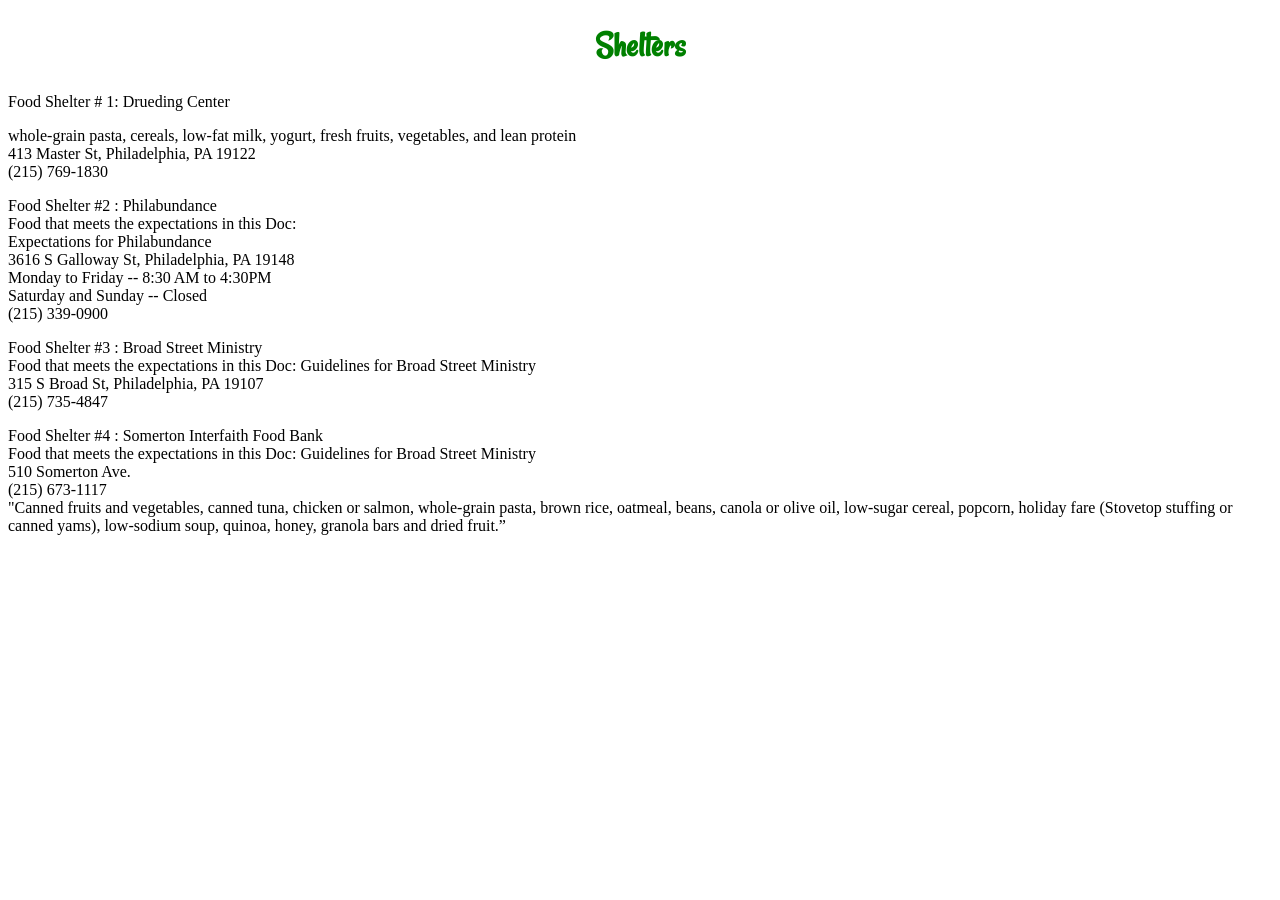
==== shelters.html @ a239f01a "Add files via upload" ====
<!DOCTYPE html>
<html>
  <head>
    <link href= "shelt.css" rel="stylesheet"> </link>
    <link href= "main.css" rel="stylesheet"> </link>
    <link href="https://fonts.googleapis.com/css?family=Rancho&display=swap" rel="stylesheet">
  </link>
  </head>
  <body>
    <center><strong><h1> Shelters </h1></strong></center>


    <div><p>Food Shelter # 1: Drueding Center
          <div>whole-grain pasta, cereals, low-fat milk, yogurt, fresh fruits, vegetables, and lean protein</div>
          <div>413 Master St, Philadelphia, PA 19122</div>
          <div>(215) 769-1830</div>
    </p></div>
    <div><p>
    <div>  Food Shelter #2 :  Philabundance</div>
    <div>  Food that meets the expectations in this Doc:</div>
    <div>  Expectations for Philabundance</div>
    <div>  3616 S Galloway St, Philadelphia, PA 19148</div>
    <div>  Monday to Friday -- 8:30 AM to 4:30PM</div>
    <div>  Saturday and Sunday -- Closed</div>
    <div> (215) 339-0900</div>
    </p></div>

    <div><p>
    <div> Food Shelter #3 : Broad Street Ministry</div>
    <div>  Food that meets the expectations in this Doc:
    Guidelines for Broad Street Ministry</div>
    <div>  315 S Broad St, Philadelphia, PA 19107</div>
    <div>  (215) 735-4847</div>
    </p></div>
    <div><p>
    <div>Food Shelter #4 :
    Somerton Interfaith Food Bank</div>
    <div>  Food that meets the expectations in this Doc:
    Guidelines for Broad Street Ministry</div>
    <div>  510 Somerton Ave.</div>
    <div> (215) 673-1117</div>
    <div> "Canned fruits and vegetables, canned tuna, chicken or salmon, whole-grain pasta, brown rice, oatmeal, beans, canola or olive oil, low-sugar cereal, popcorn, holiday fare (Stovetop stuffing or canned yams), low-sodium soup, quinoa, honey, granola bars and dried fruit.”</div>
    </p></div>
---- shelt.css ----
h1{
  font-size: 36px;
  font-family:rancho; cursive;
  color: green;
}
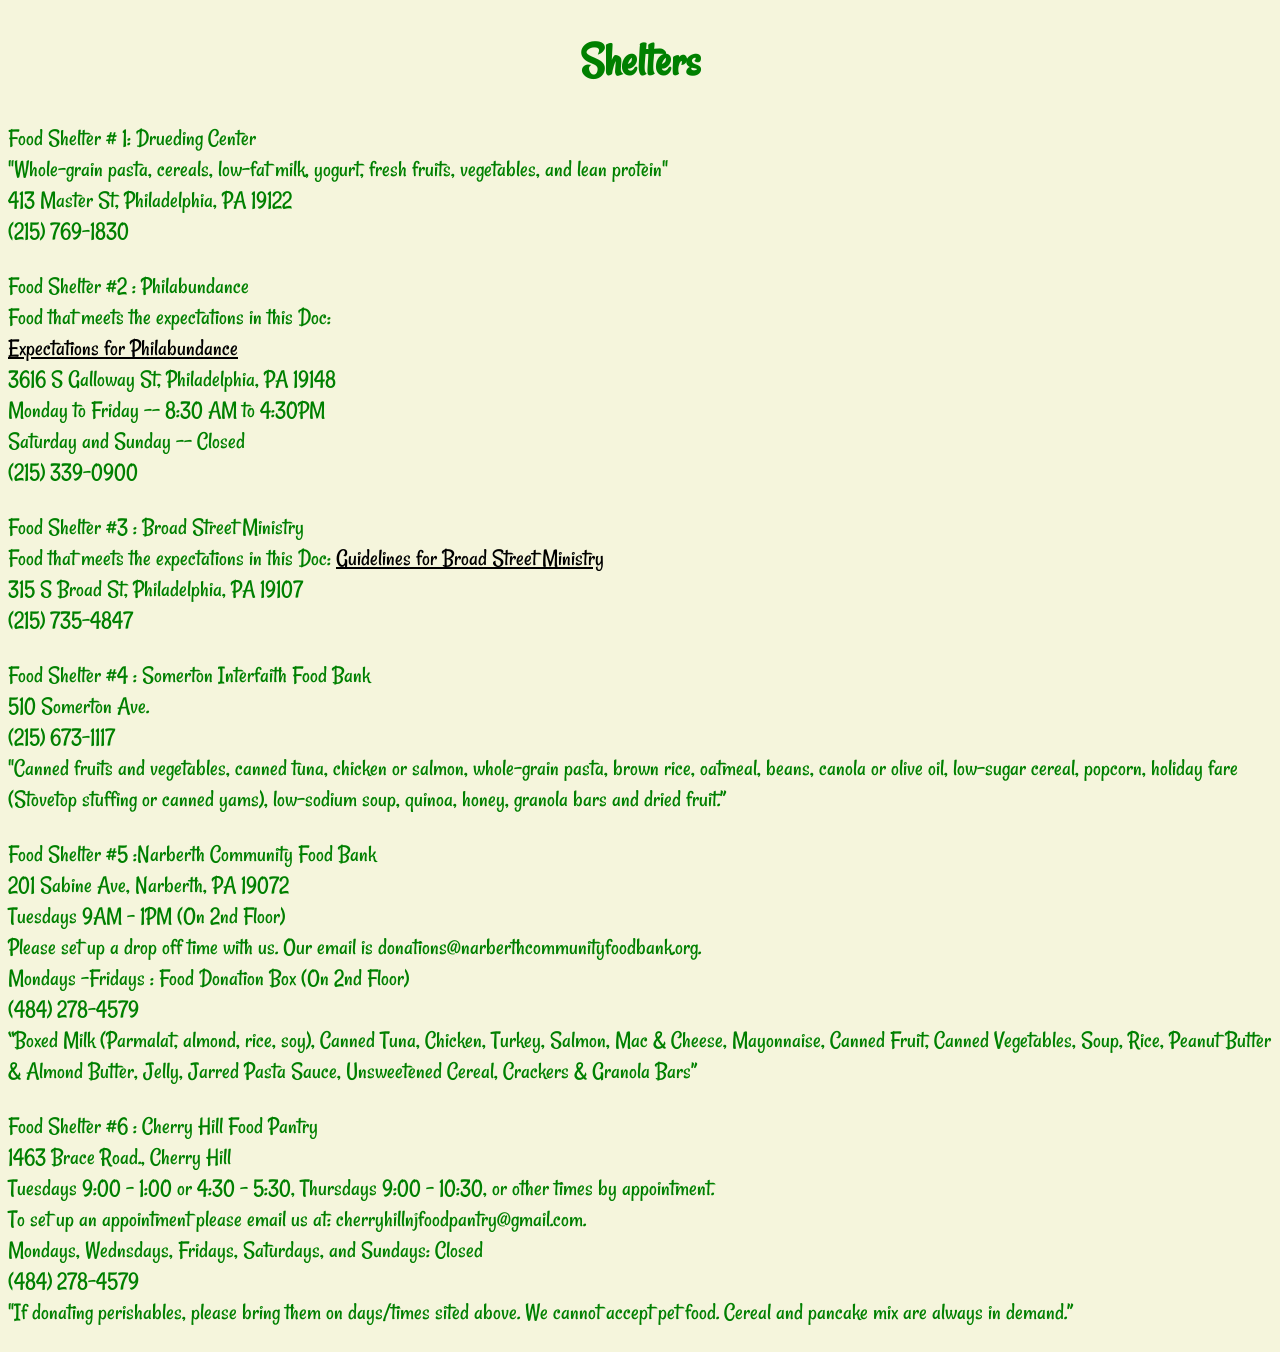
==== commit 62aa34c1: "Add files via upload" ====
--- a/shelters.html
+++ b/shelters.html
@@ -9,35 +9,53 @@
   <body>
     <center><strong><h1> Shelters </h1></strong></center>
 
-
-    <div><p>Food Shelter # 1: Drueding Center
-          <div>whole-grain pasta, cereals, low-fat milk, yogurt, fresh fruits, vegetables, and lean protein</div>
+    <p><div>
+      Food Shelter # 1: Drueding Center</div>
+        "Whole-grain pasta, cereals, low-fat milk, yogurt, fresh fruits, vegetables, and lean protein"
           <div>413 Master St, Philadelphia, PA 19122</div>
           <div>(215) 769-1830</div>
-    </p></div>
+    </p>
     <div><p>
-    <div>  Food Shelter #2 :  Philabundance</div>
-    <div>  Food that meets the expectations in this Doc:</div>
-    <div>  Expectations for Philabundance</div>
-    <div>  3616 S Galloway St, Philadelphia, PA 19148</div>
-    <div>  Monday to Friday -- 8:30 AM to 4:30PM</div>
-    <div>  Saturday and Sunday -- Closed</div>
-    <div> (215) 339-0900</div>
-    </p></div>
+      <div>  Food Shelter #2 :  Philabundance</div>
+      <div>  Food that meets the expectations in this Doc:</div>
+      <div> <a href = 'http://www.philabundance.org/wp-content/uploads/2017/10/GAH-Donation-Guidelines-Final.pdf'>Expectations for Philabundance</a>
+        </div>
+      <div>  3616 S Galloway St, Philadelphia, PA 19148</div>
+      <div>  Monday to Friday -- 8:30 AM to 4:30PM</div>
+      <div>  Saturday and Sunday -- Closed</div>
+      <div> (215) 339-0900</div>
+      </p></div>
 
     <div><p>
-    <div> Food Shelter #3 : Broad Street Ministry</div>
-    <div>  Food that meets the expectations in this Doc:
-    Guidelines for Broad Street Ministry</div>
-    <div>  315 S Broad St, Philadelphia, PA 19107</div>
-    <div>  (215) 735-4847</div>
-    </p></div>
+      <div> Food Shelter #3 : Broad Street Ministry</div>
+      <div>  Food that meets the expectations in this Doc: <a href = 'https://www.broadstreetministry.org/wp-content/uploads/2019/01/Food-Donations-Guidlines.pdf'>Guidelines for Broad Street Ministry</a>
+      </div>
+      <div>  315 S Broad St, Philadelphia, PA 19107</div>
+      <div>  (215) 735-4847</div>
+      </p></div>
+
     <div><p>
-    <div>Food Shelter #4 :
-    Somerton Interfaith Food Bank</div>
-    <div>  Food that meets the expectations in this Doc:
-    Guidelines for Broad Street Ministry</div>
-    <div>  510 Somerton Ave.</div>
-    <div> (215) 673-1117</div>
-    <div> "Canned fruits and vegetables, canned tuna, chicken or salmon, whole-grain pasta, brown rice, oatmeal, beans, canola or olive oil, low-sugar cereal, popcorn, holiday fare (Stovetop stuffing or canned yams), low-sodium soup, quinoa, honey, granola bars and dried fruit.”</div>
-    </p></div>
+      <div>Food Shelter #4 :
+      Somerton Interfaith Food Bank</div>
+      <div>  510 Somerton Ave.</div>
+      <div> (215) 673-1117</div>
+      <div> "Canned fruits and vegetables, canned tuna, chicken or salmon, whole-grain pasta, brown rice, oatmeal, beans, canola or olive oil, low-sugar cereal, popcorn, holiday fare (Stovetop stuffing or canned yams), low-sodium soup, quinoa, honey, granola bars and dried fruit.”</div>
+      </p></div>
+
+      <div><p>
+      <div>Food Shelter #5 :Narberth Community Food Bank</div>
+      <div>  201 Sabine Ave, Narberth, PA 19072</div>
+      <div>Tuesdays 9AM - 1PM (On 2nd Floor) <div>Please set up a drop off time with us. Our email is donations@narberthcommunityfoodbank.org. </div></div>
+      <div>Mondays -Fridays : Food Donation Box (On 2nd Floor)</div>
+      <div>(484) 278-4579</div>
+          <div>  “Boxed Milk (Parmalat, almond, rice, soy), Canned Tuna, Chicken, Turkey, Salmon, Mac & Cheese, Mayonnaise, Canned Fruit, Canned Vegetables, Soup, Rice, Peanut Butter & Almond Butter, Jelly, Jarred Pasta Sauce, Unsweetened Cereal, Crackers & Granola Bars”</div>
+    </div><p>
+
+      <div><p>
+      <div>Food Shelter #6 : Cherry Hill Food Pantry</div>
+      <div>  1463 Brace Road., Cherry Hill</div>
+      <div> Tuesdays 9:00 – 1:00 or 4:30 – 5:30, Thursdays 9:00 – 10:30, or other times by appointment.<div>To set up an appointment please email us at: cherryhillnjfoodpantry@gmail.com.  </div></div>
+      <div>Mondays, Wednsdays, Fridays, Saturdays, and Sundays: Closed</div>
+      <div>(484) 278-4579</div>
+          <div>"If donating perishables, please bring them on days/times sited above. We cannot accept pet food. Cereal and pancake mix are always in demand.”</div>
+    </div><p>
--- a/shelt.css
+++ b/shelt.css
@@ -1,5 +1,19 @@
 h1{
-  font-size: 36px;
-  font-family:rancho; cursive;
+  font-size: 48px;
+  font-family: Rancho;
+  cursive;
   color: green;
 }
+html{
+  font-size: 24px;
+  font-family: Rancho;
+  cursive;
+  color: green;
+  background-color: beige;
+}
+a{
+  font-size: 24px;
+  font-family: Rancho;
+  cursive;
+  color: black;
+}
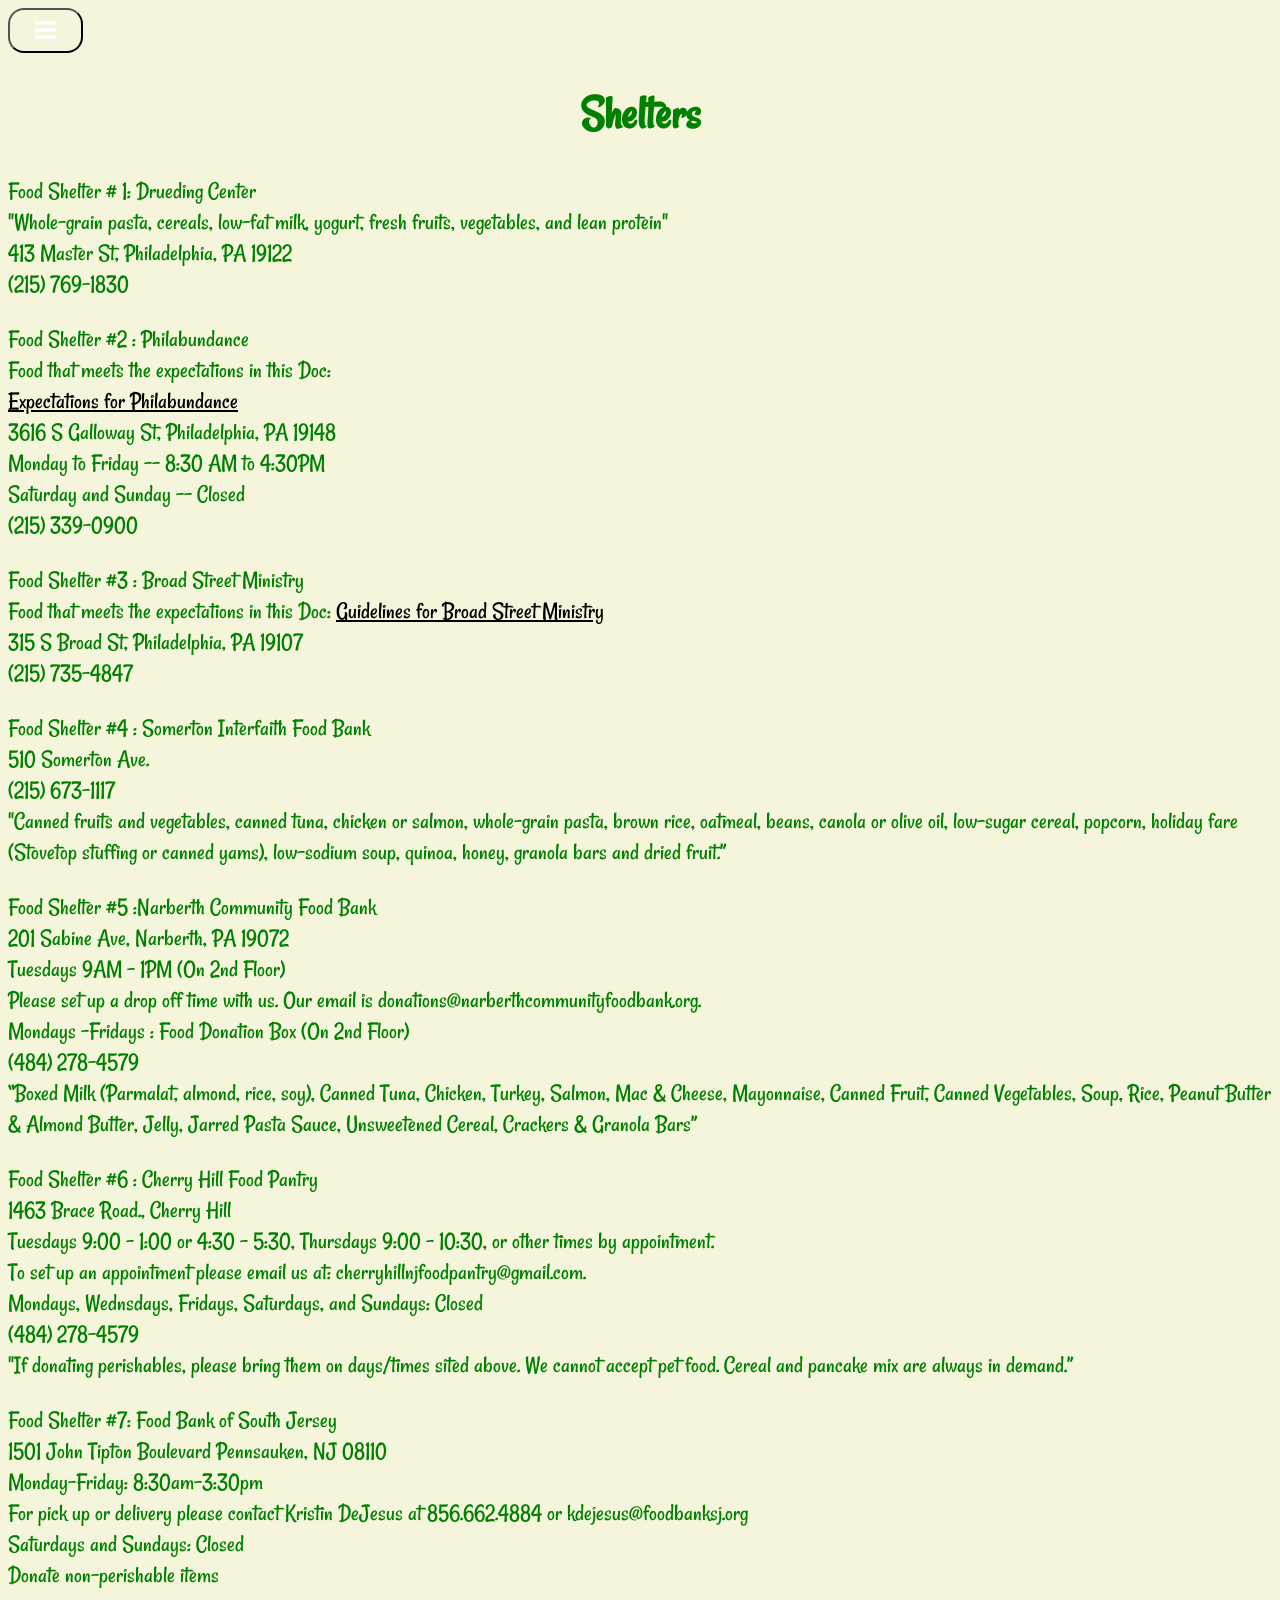
==== commit 159f33f9: "Add files via upload" ====
--- a/shelters.html
+++ b/shelters.html
@@ -1,12 +1,36 @@
 <!DOCTYPE html>
 <html>
   <head>
-    <link href= "shelt.css" rel="stylesheet"> </link>
+    <link href= "../css/shelt.css" rel="stylesheet"> </link>
     <link href= "main.css" rel="stylesheet"> </link>
     <link href="https://fonts.googleapis.com/css?family=Rancho&display=swap" rel="stylesheet">
+    <link href= '../css/nav.css' rel='stylesheet'/>
+    <script src = "../js/nav.js"></script>
+    <link rel="stylesheet" href="https://cdnjs.cloudflare.com/ajax/libs/font-awesome/4.7.0/css/font-awesome.min.css"></link>
+  <link href="https://fonts.googleapis.com/css?family=Dosis&display=swap" rel="stylesheet">
   </link>
   </head>
   <body>
+
+    <div class= "navbar">
+      <button onclick="navbar()" class="drop"><i class="fa fa-bars"></i></button>
+      <div id = "mynav" class= "content">
+        <a  style="text-decoration:none" href = "index.html">home  </a>
+        <br>
+        <br><a  style="text-decoration:none" href = "donate.html">donate now</a>
+        <br>
+        <br><a  style="text-decoration:none" href = "shelters.html">shelters</a>
+        <br>
+        <br><a  style="text-decoration:none" href = "volunteertoday.html">volunteer today</a>
+        <br>
+        <br><a  style="text-decoration:none" href = "about_us.html">about us</a>
+        <br>
+        <br><a  style="text-decoration:none" href = "signup.html">sign up here</a>
+      </div>
+    </div>
+
+
+
     <center><strong><h1> Shelters </h1></strong></center>
 
     <p><div>
@@ -59,3 +83,15 @@
       <div>(484) 278-4579</div>
           <div>"If donating perishables, please bring them on days/times sited above. We cannot accept pet food. Cereal and pancake mix are always in demand.”</div>
     </div><p>
+
+      <div><p>
+      <div>Food Shelter #7: Food Bank of South Jersey</div>
+      <div>  1501 John Tipton Boulevard
+Pennsauken, NJ 08110</div>
+      <div>Monday-Friday: 8:30am-3:30pm <div>For pick up or delivery please contact Kristin DeJesus at 856.662.4884 or kdejesus@foodbanksj.org
+</div></div>
+      <div>Saturdays and Sundays: Closed</div>
+          <div>Donate non-perishable items</div><p>
+
+            </body>
+</html>
--- a/css/shelt.css
+++ b/css/shelt.css
@@ -0,0 +1,19 @@
+h1{
+  font-size: 48px;
+  font-family: Rancho;
+  cursive;
+  color: green;
+}
+html{
+  font-size: 24px;
+  font-family: Rancho;
+  cursive;
+  color: green;
+  background-color: beige;
+}
+a{
+  font-size: 24px;
+  font-family: Rancho;
+  cursive;
+  color: black;
+}
--- a/css/nav.css
+++ b/css/nav.css
@@ -0,0 +1,51 @@
+button {
+   border-color: black;
+   background-color: transparent;
+   font-size: 25px;
+   color: white;
+   width: 75px;
+   height: 45px;
+ }
+
+.drop{
+  border-radius: 16px;
+}
+
+.drop:hover, .drop:focus {
+  background-color: transparent;
+  outline: none;
+  border-radius: 16px;
+  color: #F08080;
+  box-shadow: 0 0;
+}
+.navbar {
+  position: relative;
+  display: inline-block;
+}
+
+.content:hover{
+  color: #ea3b50;
+  box-shadow: 0 0;
+}
+
+.content {
+  display: none;
+  position: absolute;
+  background-color: #EAF0EF;
+  width: 200px;
+  font-size: 35px;
+  text-transform: uppercase;
+  color: black;
+  font-family: 'Dosis', sans-serif;
+
+
+
+  z-index: 1;
+}
+.show {display:block;}
+
+
+.class{
+  color: black;
+
+}
